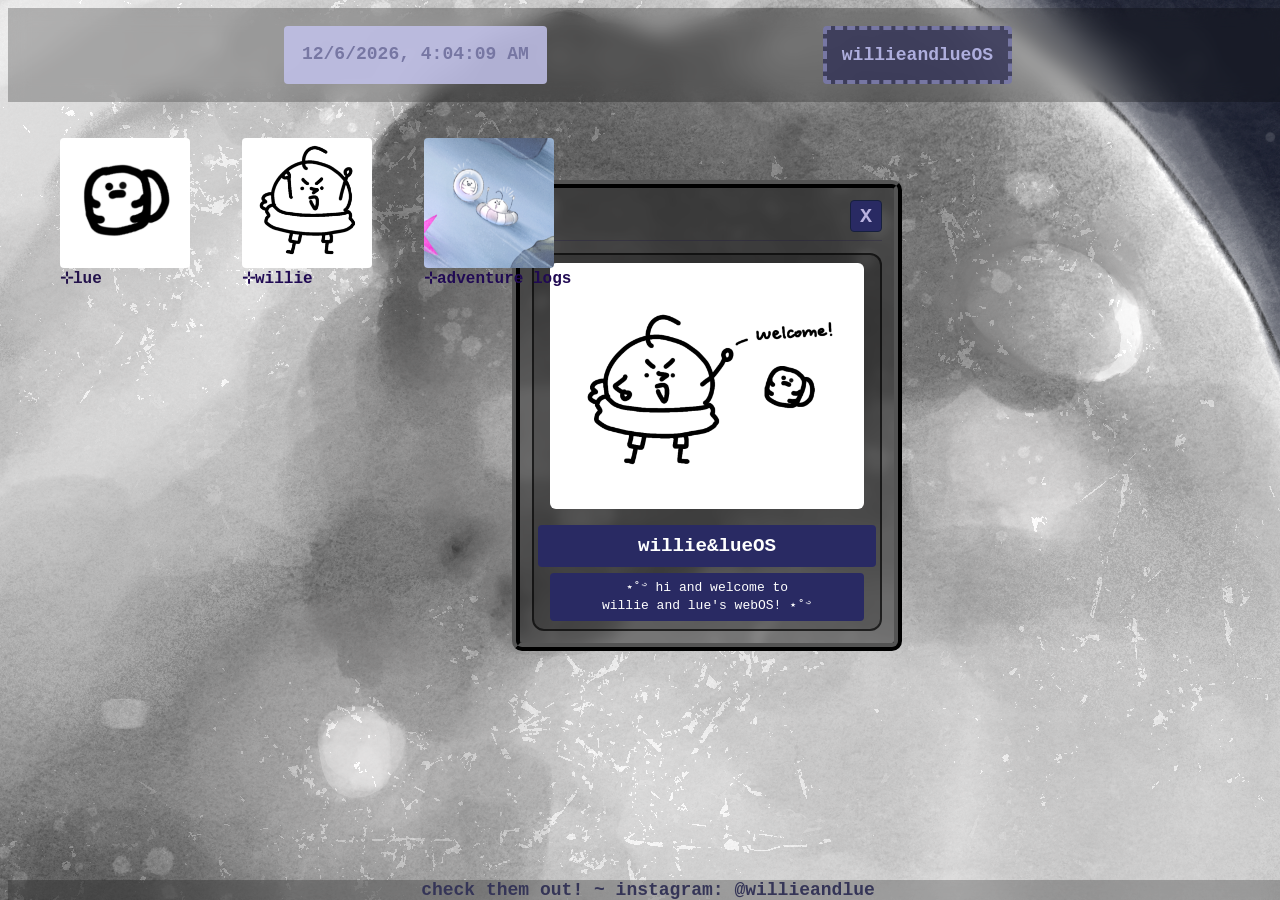
==== index.html @ da24ff61 "Add files via upload" ====
<html>
    
    <head>
        <link rel="stylesheet" type="text/css" href="style.css" />
        <script type="module" src="script.js"></script>
        <meta charset="UTF-8">
    </head>

    <body class="background">
        <div class="top">
            <p class="time" 
            id="timeElement"> 
                time :p
            </p>
            <script>
                setInterval(function () {
                    document.querySelector("#timeElement").innerHTML = new Date().toLocaleString();
                }, 1000);
            </script>
            <p class="otherone" 
            id="welcomeopen">
            willieandlueOS
            </p>
        </div>

        <div class="instahandle">
            check them out! ~ instagram: @willieandlue
        </div>
     
        <div class="WELCOME"
        id="welcome"> 
            <div class="welcomeheader" 
            id="welcomeheader">
                <div class="closebutton" 
                id="welcomeclose">
                        <span class="Xmark">
                                X
                        </span>
                </div>
            </div>

            <div class="innerwindow">
                <img class="image" src="Screenshot 2026-08-02 224323.png" >
                <h1 class="titletext">
                    willie&lueOS
                </h1>
                <p class="description1">
                    ⋆˚࿔ hi and welcome to willie and lue's webOS! ⋆˚࿔
                </p>
            </div>
        </div>

        <div class= "lueicon" id="LueIconContainer">
            <div class="lueapp" style="padding: 16px;"> 
                <img class=luewindowimage src="./lue.png">
                <p style="margin: 0px; color: #23124b; font-weight: bold;
                font-family: 'Courier New', Courier, monospace; font-size: medium;">
                    <strong>⊹lue</strong>
                </p>
            </div>
        </div>
            
        <div class= "luebigwindow" id="LueWindow">
            <div class="windowheader" id="lueheader">
                <span><strong>about lue!!</strong></span>  
                <div class="closebutton1" id="lueclose" 
                style="cursor: pointer; font-weight: bold; padding: 2px 6px;
                background:rgb(0, 0, 0, 0.2); border-radius: 3px;">
                    X 
                </div>
            </div>

            <div class="windowcontent">
                <p style="margin: 0 0 12px 0">woahh info about lue!!</p>
                <img src="./lue.png" style="width: 80px; height: 80px; border-radius: 4px;">
                <div id="sidebar"></div>
                <div id="lueinfo"></div>
            </div>

        </div>

        <div class="willieicon" id="WillieIconContainer">
            <div class="willieapp" style="padding: 16px;"> 
                <img class=williewindowimage src="./willie.png">
                <p style="margin: 0px; color: #200a53; font-weight: bold;
                font-family: 'Courier New', Courier, monospace; font-size: medium;">
                    <strong>⊹willie</strong>
                </p>
            </div>
        </div>

        <div class="williebigwindow" id="WillieWindow">
            <div class="williewindowheader" id="willieheader">
                <span><strong>about willie!!</strong></span>  
                <div class="closebutton2" id="willieclose" 
                style="cursor: pointer; font-weight: bold; padding: 2px 6px;
                background:rgb(0, 0, 0, 0.2); border-radius: 3px;">
                    X 
                </div>
            </div>

            <div class="williewindowcontent">
                <p style="margin: 0 0 12px 0">woahh info about willie!!</p>
                <img src="./willie.png" style="width: 80px; height: 80px; border-radius: 4px; 
                justify-content: center;">
                <div id="sidebar1"></div>
                <div id="willieinfo"></div>
            </div>
        
        </div>

        <div class="adventureicon" id="randomadventureIcon">
            <div class="randomadventureapp" style="padding: 16px;"> 
                <img class=randomwindowimage src="./Screenshot 2026-10-28 014016.png">
                <p style="margin: 0px; color: #200a53; font-weight: bold;
                font-family: 'Courier New', Courier, monospace; font-size: medium;">
                    <strong>⊹adventure logs</strong>
                </p>
            </div>
        </div>
        
        <div class="randomwindow" id="adventureWindow">
            <div class="randomheader" id="adventureheader">
                <span><strong>adventure logs!!</strong></span>
                <div class="closebutton2" id="adventureclose" 
                style="cursor: pointer; font-weight: bold; padding: 2px 6px;
                background:rgb(0, 0, 0, 0.2); border-radius: 4px;">
                    X 
                </div>
            </div>

            <div class="randomwindowcontent" id="randomcontent">
                <p style="color:#6b583a; font-weight: bold;">here are some of their recent adventure logs!!</p>
                <img src="./accretionwillieandlue.png" id="randomadventureimg">
                <img src="./artemismoonwillieandlue.png" id="randomadventureimg">
                <img src="./mantaraywillieandlue.png" id="randomadventureimg">
                <img src="./starbeach.png" id="randomadventureimg">
                <img src="./sunwillieandlue.png" id="randomadventureimg">
                <img src="./moon.png" id="randomadventureimg">
            </div>
        </div>

        <script src="script.js"></script>
    </body>

</html>
---- style.css ----
.background{
    background-image: url(./moon.png); 
    background-size: fit; 
    width: 100vw;
    height: 100hvh;
    overflow: hidden;
}

.top {
    display: flex; 
    justify-content: space-evenly; 
    position: absolute; 
    width: 100%;
    backdrop-filter: blur(10px); 
    background-color: rgba(0,0,0,0.25); 
    color:#b9baf3; 
    font-size: large; 
    font-family: 'Courier New', Courier, monospace;
}

.time {
    color:#7777a3; 
    font-size: large;
    font-weight: bold;
    font-family: 'Courier New', Courier, monospace;
    background-color: #c1c1e9dc;
    border-radius: 4px;
    padding: 18px;
}

.otherone {
    cursor: pointer; 
    font-weight: bold;
    color:#aeaedd;
    font-family: 'Courier New', Courier, monospace;
    border: 4px dashed #7777a3;
    background-color: #353557d3;
    border-radius: 4px;
    padding: 15px;
}

.instahandle {
    display: flex; 
    justify-content: space-evenly; 
    position: absolute; 
    bottom: 0; 
    width: 100%;
    backdrop-filter: blur(10px); 
    background-color: rgba(0,0,0,0.25); 
    font-weight: bold;
    color: #353557; 
    font-size: large; 
    font-family: 'Courier New', Courier, monospace;
}



.WELCOME {
    border: 8px ridge #000; 
    display: flex; 
    flex-direction: column; 
    border-radius: 10px; 
    position: absolute; 
    width: 350px;
    backdrop-filter: blur(5px); 
    top: 20%; 
    left: 40%; 
    background-color: rgba(0,0,0,0.4);
    padding: 12px; 
    align-items: center; 
    font-family: 'Courier New', Courier, monospace;
}

.welcomeheader {
    width: 100%; 
    display: flex; 
    align-items: center; 
    cursor: move; 
    justify-content: flex-end; 
    padding-bottom: 8px; 
    border-bottom: 1px solid rgba(20, 12, 65, 0.253)
}

.closebutton {
    width: 30px; 
    height: 30px; 
    cursor: pointer; 
    background-color: #292a63; 
    border: 1px solid #17203d;
    border-radius: 4px; 
    display: flex; 
    align-items: center; 
    justify-content: center; 
    transition: background 0.2s
}

.Xmark {
    color:#bbb3e0; 
    font-size: 20px; 
    font-weight: bold; 
    font-family: 'Courier New', Courier, monospace;
}

.innerwindow {
    display: flex; 
    flex-direction: column; 
    width: 100%; 
    margin-top: 12px;
    align-items: center;
    border: 2px solid rgba(7, 7, 7, 0.7); 
    border-radius: 12px; 
    padding: 8px 16px; 
    background-color: rgba(0,0,0,0.2); 
    box-sizing: border-box;
}

.image {
    max-width: 100%; 
    max-height: auto; 
    border-radius: 6px;
    display: block; 
    margin-bottom: 16px;
}

.titletext {
    padding: 10px 100px; 
    margin: 0 0 6px 0; 
    background-color: #292a63; 
    color: #fff; 
    font-size: 1.20rem;
    text-align: center; 
    border-radius: 4px; 
    font-family: 'Courier New', Courier, monospace;
}

.description1 {
    padding: 6px 50px; 
    margin: 0; 
    background-color: #292a63; 
    color: #fff; 
    text-align: center;
    font-size: 13px; 
    border-radius: 4px; 
    line-height: 1.4; 
    font-family: 'Courier New', Courier, monospace;
}



.lueicon {
    padding-top: 64px; 
    padding-left: 16px; 
    display: inline-flex;
    flex-direction: row; 
    cursor: pointer;
}

.luewindowimage {
    width: 130px; 
    height: 130px; 
    border-radius: 4px;
}

.luebigwindow {
    display: none; 
    position: absolute; 
    width: 350px; 
    min-height: 200px; 
    backdrop-filter: blur(5px); 
    top: 15%;
    left: 40%;
    background-color: rgba(236, 213, 179, 0.918); 
    padding: 12px; 
    align-items: center; 
    font-family: 'Courier New', Courier, monospace;
    border: 8px dotted #ebb400; 
    border-radius: 10px; 
    box-shadow: 4px 4px 12px rgba(0, 0, 0, 0.3);
    flex-direction: column; 
    overflow: hidden; 
    z-index: 10;
}

.windowheader {
    background-color:#6365b8; 
    color:rgba(0, 0, 0, 0.3); 
    padding: 8px 14px; 
    display: flex; 
    justify-content: space-between;
    align-items: center; 
    width: 100%; 
    box-sizing: border-box; 
    font-weight: bold; 
    cursor: move;
}

.windowcontent {
    padding: 16px; 
    display: flex; 
    flex-direction: column; 
    align-items: center;
    flex-grow: 1; 
    color:#2b2c64;  
    text-align: center;
}

.willieicon {
    padding-top: 64px; 
    padding-left: 16px; 
    display: inline-flex;
    flex-direction: row; 
    cursor: pointer;
}

.williewindowimage {
    width: 130px; 
    height: 130px; 
    border-radius: 4px;
}

.williebigwindow {
    display: none; 
    position: absolute; 
    width: 350px; 
    min-height: 200px; 
    backdrop-filter: blur(5px); 
    top: 15%;
    left: 40%;
    background-color: rgba(190, 191, 233, 0.918); 
    padding: 12px; 
    align-items: center; 
    font-family: 'Courier New', Courier, monospace;
    border: 8px ridge #53418d; 
    border-radius: 10px; 
    box-shadow: 4px 4px 12px rgba(0, 0, 0, 0.3);
    flex-direction: column; 
    overflow: hidden; 
    z-index: 10;
}

.williewindowheader {
    background-color:#ffdc7a; 
    color:rgba(0, 0, 0, 0.3); 
    padding: 8px 14px; 
    display: flex; 
    justify-content: space-between;
    align-items: center; 
    width: 100%; 
    box-sizing: border-box; 
    font-weight: bold; 
    cursor: move;
}

.williewindowcontent {
    display: flex;
    flex-direction: column;
    align-items: center;
    text-align: center;
    gap: 5px;
    padding: 10px 14px;
    color:#382f13
}

.lueicon, .willieicon, .adventureicon {
    position: relative;
    top: 50px;
    left: 20px;
}

.adventureicon {
    padding-top: 64px; 
    padding-left: 16px; 
    display: inline-flex;
    flex-direction: row; 
    cursor: pointer;
}

.randomwindowimage {
    width: 130px; 
    height: 130px; 
    border-radius: 4px;
}

.randomwindow {
    display: none; 
    position: absolute;
    width: 650px;
    height: 550px;
    top: 50%;
    left: 50%; 
    transform: translate(-50%, -50%);
    backdrop-filter: blur(5px); 
    background-color: rgba(168, 179, 128, 0.918); 
    align-items: center; 
    font-family: 'Courier New', Courier, monospace;
    border: 5px solid #4d3613ad; 
    border-radius: 10px; 
    box-shadow: 4px 4px 12px rgba(0, 0, 0, 0.3);
    flex-direction: column; 
    padding: 12px;
    z-index: 10;
    box-sizing: border-box;
    overflow: hidden;
}

.randomheader {
    background-color:#636865; 
    color:rgba(0, 0, 0, 0.3); 
    padding: 8px 14px; 
    display: flex; 
    justify-content: space-between;
    align-items: center; 
    width: 100%; 
    box-sizing: border-box; 
    font-weight: bold; 
    cursor: move;
    flex-shrink: 0;
}

.randomwindowcontent {
    width: 100%;
    height: 100%;
    display: flex;
    flex-direction: column;
    align-items: stretch;
    overflow-y: auto;
    overflow-x: hidden;
    padding-top: 10px;
    padding-right: 4px;
    box-sizing: border-box;
}

.randomadventureimg {
    width: 100%;
    height: auto;
    display: block;
    box-sizing: border-box;
    flex-shrink: 0;
    border: 5px ridge #353557;
    margin: 20px;
}
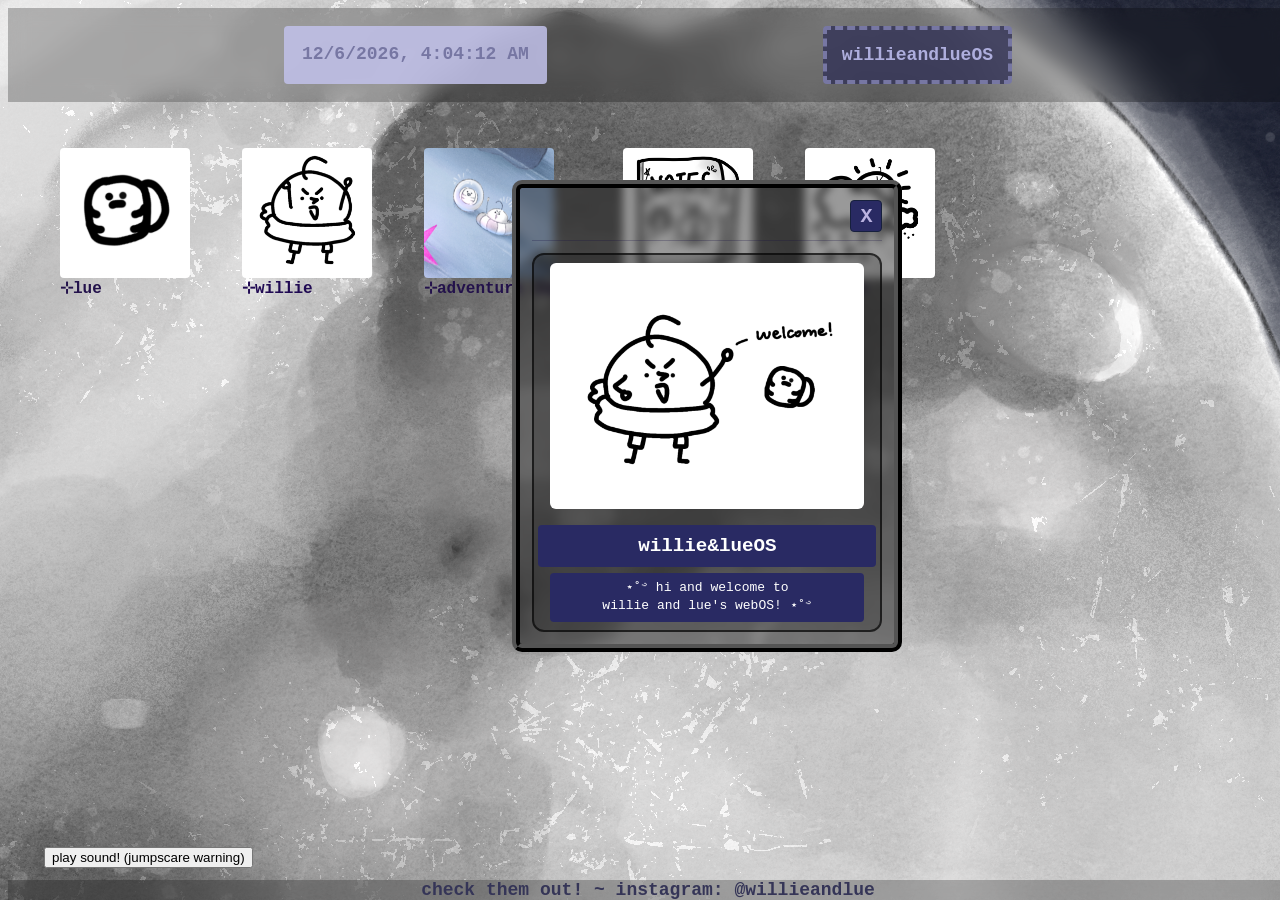
==== commit 9db94d44: "Add files via upload" ====
--- a/index.html
+++ b/index.html
@@ -113,7 +113,7 @@
         <div class="adventureicon" id="randomadventureIcon">
             <div class="randomadventureapp" style="padding: 16px;"> 
                 <img class=randomwindowimage src="./Screenshot 2026-10-28 014016.png">
-                <p style="margin: 0px; color: #200a53; font-weight: bold;
+                <p style="margin: 0px; color: #23124b; font-weight: bold;
                 font-family: 'Courier New', Courier, monospace; font-size: medium;">
                     <strong>⊹adventure logs</strong>
                 </p>
@@ -128,10 +128,10 @@
                 background:rgb(0, 0, 0, 0.2); border-radius: 4px;">
                     X 
                 </div>
-            </div>
+        </div>
 
             <div class="randomwindowcontent" id="randomcontent">
-                <p style="color:#6b583a; font-weight: bold;">here are some of their recent adventure logs!!</p>
+                <p style="color:#3a420d; font-weight: bold;">here are some of their recent adventure logs!!</p>
                 <img src="./accretionwillieandlue.png" id="randomadventureimg">
                 <img src="./artemismoonwillieandlue.png" id="randomadventureimg">
                 <img src="./mantaraywillieandlue.png" id="randomadventureimg">
@@ -141,6 +141,116 @@
             </div>
         </div>
 
+        <div class="notesicon" id="notesIcon">
+            <div class="noteapp" style="padding: 16px;"> 
+                <img class="notesimage" src="./noteswillielue.png">
+                <p style="margin: 0px; color: #23124b; font-weight: bold;
+                font-family: 'Courier New', Courier, monospace; font-size: medium;">
+                    <strong>⊹notes</strong>
+                </p>
+            </div>
+        </div>
+
+        <div class="noteswindow" id="notesWindow">
+            
+            <div class="notesheader" id="notesheader">
+                <span><strong>notes!!</strong></span>
+                <div class="closebutton3" id="notesclose" style="cursor: pointer; font-weight: bold; padding: 2px 6px; background: rgba(0, 0, 0, 0.2); border-radius: 4px;">
+                    X 
+                </div>
+            </div>
+
+            <div class="noteswindowcontent" id="notescontent" style="padding: 16px; background: white;">
+                <p style="color:#e693c3; font-weight: bold; font-family: monospace; margin: 0 0 8px 0;">write down any notes!!</p>
+                    <div style="padding: 4px; min-height: 120px; 
+                    font-family: monospace; outline: none; 
+                    width: 100%; box-sizing: border-box" contenteditable="true">
+                    <span>write here!!</span>
+                </div>
+            </div>
+        </div>
+
+        <div class="audio">
+            <audio id="myAudio" controls>
+                <source src="Bark Fart Sound Effect.mp3" type="audio/mpeg">
+            </audio>
+
+            <script>
+                function playAudio() {
+                    var audio = document.getElementById("myAudio");
+                    audio.play();
+                }
+            </script>
+        </div>
+
+        <div class="audiobutton">
+            <button onclick="playAudio()" >play sound! (jumpscare warning)</button>
+        </div>
+
+        <div class="jokesicon" id="jokesIcon">
+            <div class="jokesapp" style="padding: 16px;"> 
+                <img class=jokesimage src="./weatherwillielue.png">
+                <p style="margin: 0px; color: #23124b; font-weight: bold;
+                font-family: 'Courier New', Courier, monospace; font-size: medium;">
+                    <strong>⊹jokes</strong>
+                </p>
+            </div>
+        </div>
+        
+        <div class="jokeswindow" id="jokesWindow">
+            <div class="jokesheader" id="jokesheader">
+                <span><strong>funny jokes!!</strong></span>
+                <div class="closebutton4" id="jokesclose" 
+                style="cursor: pointer; font-weight: bold; padding: 2px 6px;
+                background:rgb(0, 0, 0, 0.2); border-radius: 4px;">
+                    X 
+                </div>
+            </div>
+
+            <div class="jokeswindowcontent" id="jokescontent">
+                <p style="color:#3a420d; font-weight: bold;">
+                    have a cackle with willie's and lue's favorite jokes!!
+                    <br>
+                    <br>
+                    (yes the icon was intentional)
+                </p>
+                <p>
+                    #1: why did the people not like the restaurant on the moon?
+                    <br>
+                    - because there was no atmosphere.
+                    <br>
+                    <br>
+                    #2: how do Earth, Saturn, and Neptune organize a party? 
+                    <br>
+                    - they plan-et.
+                    <br>
+                    <br>
+                    #3: why didn't the sun go to college? 
+                    <br>
+                    - because it already had a million degrees.
+                    <br>
+                    <br>
+                    #4: what do starlets like to read before bed?
+                    <br>
+                    - comet books!
+                    <br>
+                    <br>
+                    #5: why couldn't the star stay focused?
+                    <br>
+                    - it kept spacing out.
+                    <br>
+                    <br>
+                    #6: what insect can you expect to find on the moon?
+                    <br>
+                    - a lunar-tick.
+
+                </p>
+
+            </div>
+        </div>
+
+
+
         <script src="script.js"></script>
     </body>
 
--- a/style.css
+++ b/style.css
@@ -69,6 +69,7 @@
     padding: 12px; 
     align-items: center; 
     font-family: 'Courier New', Courier, monospace;
+    z-index: 999;
 }
 
 .welcomeheader {
@@ -261,10 +262,12 @@
     color:#382f13
 }
 
-.lueicon, .willieicon, .adventureicon {
+.lueicon, .willieicon, .adventureicon, .notesicon, .jokesicon{
     position: relative;
-    top: 50px;
+    top: 60px;
     left: 20px;
+    bottom: 100px; 
+    margin: 0px; 
 }
 
 .adventureicon {
@@ -338,4 +341,175 @@
     flex-shrink: 0;
     border: 5px ridge #353557;
     margin: 20px;
+}
+
+.notesicon {
+    padding-top: 64px; 
+    padding-left: 16px; 
+    display: inline-flex;
+    flex-direction: row; 
+    cursor: pointer;
+}
+
+.notesimage {
+    width: 130px; 
+    height: 130px; 
+    border-radius: 4px;
+}
+
+.noteswindow {
+    display: none; 
+    position: absolute;
+    width: 650px;
+    height: 550px;
+    min-height: 250px; 
+    top: 50%;
+    left: 50%; 
+    transform: translate(-50%, -50%);
+    backdrop-filter: blur(5px); 
+    background: white; 
+    align-items: center; 
+    font-family: 'Courier New', Courier, monospace;
+    border: 6px double #3f0b41; 
+    border-radius: 10px; 
+    box-shadow: 4px 4px 12px rgba(0, 0, 0, 0.3);
+    flex-direction: column; 
+    padding: 12px;
+    z-index: 1000; 
+    box-sizing: border-box;
+    overflow: hidden;
+    position: absolute; 
+
+}
+
+.notesheader {
+    background-color:#bb55bb; 
+    color:rgba(0, 0, 0, 0.3); 
+    padding: 8px 14px; 
+    display: flex; 
+    justify-content: space-between;
+    align-items: center; 
+    width: 100%; 
+    box-sizing: border-box; 
+    font-weight: bold; 
+    cursor: move;
+    flex-shrink: 0;
+}
+
+.noteswindowcontent {
+    width: 100%;
+    height: 100%;
+    display: flex;
+    flex-direction: column;
+    align-items: stretch;
+    overflow-y: auto;
+    overflow-x: hidden;
+    padding-top: 10px;
+    padding-right: 4px;
+    box-sizing: border-box;
+}
+
+.notesimg {
+    width: 100%;
+    height: auto;
+    display: block;
+    box-sizing: border-box;
+    flex-shrink: 0;
+    border: 5px ridge #353557;
+    margin: 20px;
+}
+
+.audio {
+    position: fixed;
+    bottom: 20px;
+    left: 20px;
+    z-index: 999;
+    display: none;
+}
+
+.audiobutton {
+    position: fixed;
+    bottom: 20px;
+    left: 20px;
+    z-index: 999;
+    margin: 0px; 
+    color: #23124b; 
+    font-weight: bold;
+    font-family: 'Courier New', Courier, monospace; 
+    font-size: 10px;
+    padding: 12px 24px;
+    cursor: pointer;
+}
+
+.jokesicon {
+    padding-top: 64px; 
+    padding-left: 16px; 
+    display: inline-flex;
+    flex-direction: row; 
+    cursor: pointer;
+}
+
+.jokesimage {
+    width: 130px; 
+    height: 130px; 
+    border-radius: 4px;
+}
+
+.jokeswindow {
+    display: none; 
+    position: absolute;
+    width: 650px;
+    height: 550px;
+    top: 50%;
+    left: 50%; 
+    transform: translate(-50%, -50%);
+    backdrop-filter: blur(5px); 
+    background-color: rgba(154, 180, 236, 0.918); 
+    align-items: center; 
+    font-family: 'Courier New', Courier, monospace;
+    border: 5px solid #4d3613ad; 
+    border-radius: 10px; 
+    box-shadow: 4px 4px 12px rgba(0, 0, 0, 0.3);
+    flex-direction: column; 
+    padding: 12px;
+    z-index: 10;
+    box-sizing: border-box;
+    overflow: hidden;
+}
+
+.jokesheader {
+    background-color:#afd3f1; 
+    color:rgba(0, 0, 0, 0.3); 
+    padding: 8px 14px; 
+    display: flex; 
+    justify-content: space-between;
+    align-items: center; 
+    width: 100%; 
+    box-sizing: border-box; 
+    font-weight: bold; 
+    cursor: move;
+    flex-shrink: 0;
+}
+
+.jokeswindowcontent {
+    width: 100%;
+    height: 100%;
+    display: flex;
+    flex-direction: column;
+    align-items: stretch;
+    overflow-y: auto;
+    overflow-x: hidden;
+    padding-top: 10px;
+    padding-right: 4px;
+    box-sizing: border-box;
+}
+
+.jokesimg {
+    width: 100%;
+    height: auto;
+    display: block;
+    box-sizing: border-box;
+    flex-shrink: 0;
+    border: 5px ridge #353557;
+    margin: 20px;
 }
